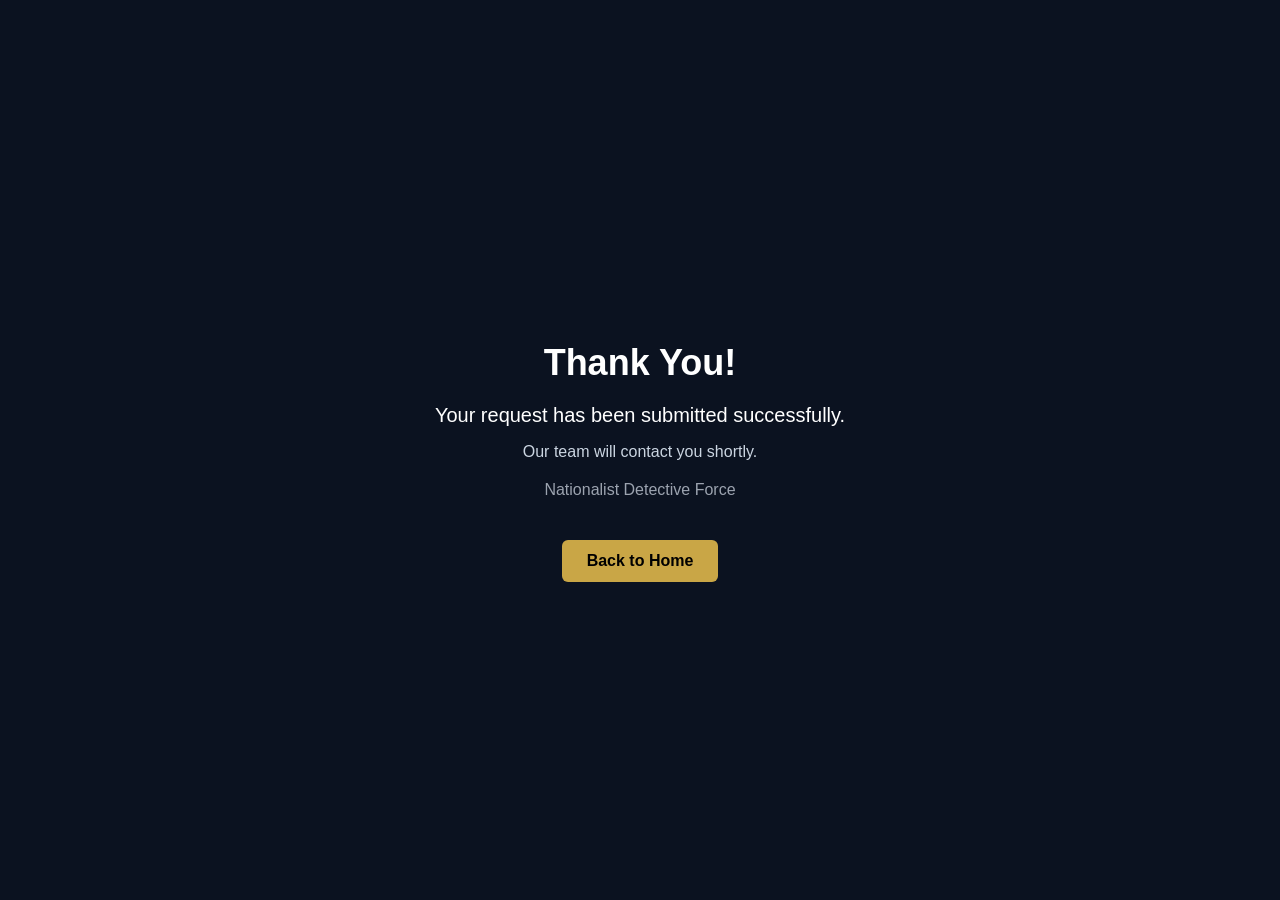
==== thankyou.html @ a0136c95 "changes" ====
<!DOCTYPE html>
<html lang="en">
<head>
    <meta charset="UTF-8">
    <meta name="viewport" content="width=device-width, initial-scale=1.0">
    <title>Thank You</title>

    <style>
        body {
            margin: 0;
            padding: 0;
            background: #0b1220;
            color: white;
            font-family: Arial, sans-serif;
            display: flex;
            align-items: center;
            justify-content: center;
            height: 100vh;
            text-align: center;
        }

        .container {
            max-width: 600px;
            padding: 20px;
        }

        h1 {
            font-size: 36px;
            margin-bottom: 15px;
        }

        .main-text {
            font-size: 20px;
            margin-bottom: 10px;
        }

        .sub-text {
            font-size: 16px;
            color: #cbd5e1;
        }

        .btn {
            margin-top: 25px;
            display: inline-block;
            padding: 12px 25px;
            background: #c9a646;
            color: #000;
            text-decoration: none;
            border-radius: 6px;
            font-size: 16px;
            font-weight: bold;
        }

        .btn:hover {
            background: #e0bb5a;
        }

        /* 📱 Mobile Responsive */
        @media (max-width: 600px) {
            h1 {
                font-size: 28px;
            }

            .main-text {
                font-size: 18px;
            }

            .sub-text {
                font-size: 14px;
            }

            .btn {
                font-size: 14px;
                padding: 10px 20px;
            }
        }
    </style>
</head>

<body>

    <div class="container">
        <h1>Thank You!</h1>
        <p class="main-text">Your request has been submitted successfully.</p>
        <p class="sub-text">Our team will contact you shortly.</p>
        <p style="margin-top:20px; color:#9ca3af;">
            Nationalist Detective Force
        </p>

        <a href="/" class="btn">Back to Home</a>

       

    </div>

</body>
</html>
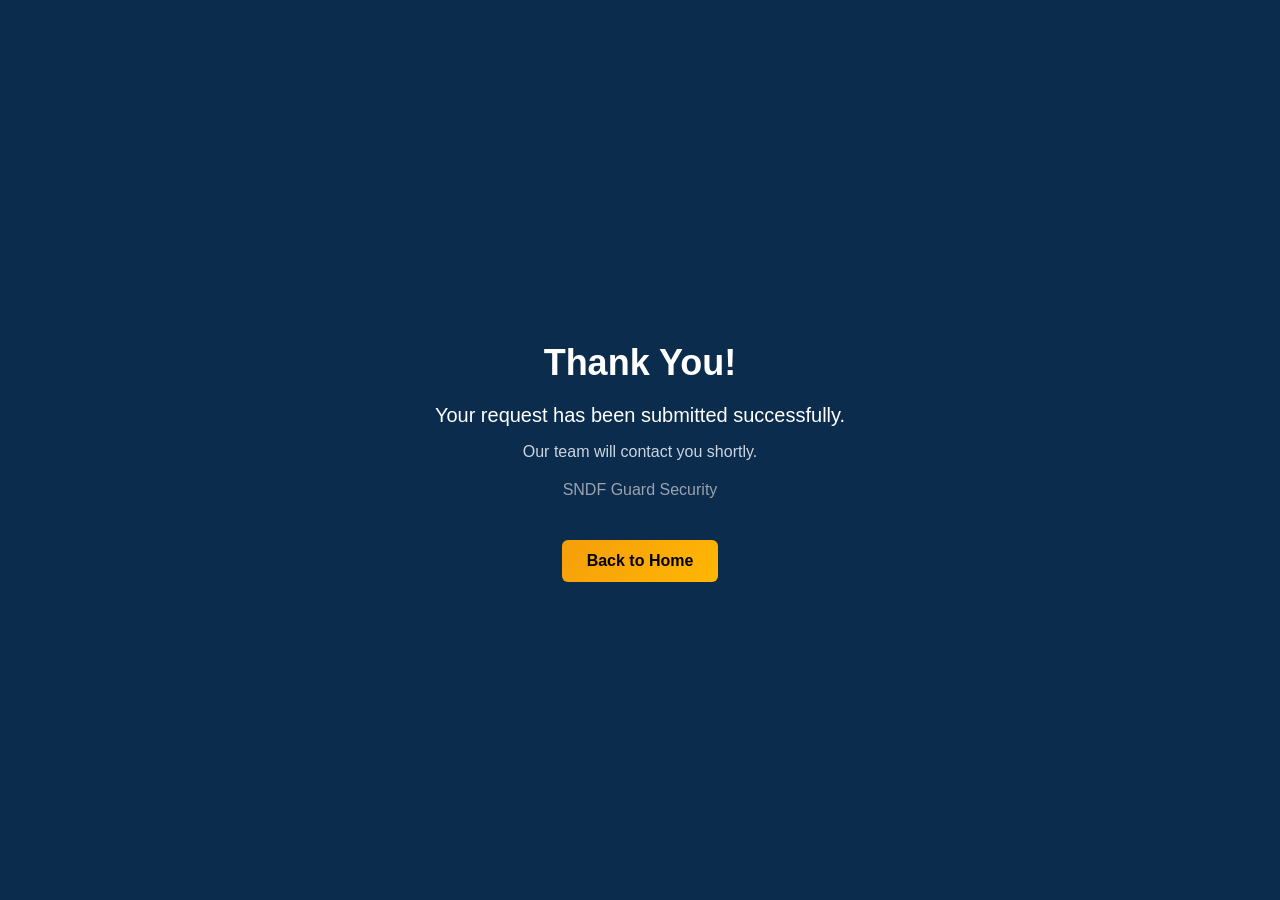
==== commit 74c6abd3: "changes" ====
--- a/thankyou.html
+++ b/thankyou.html
@@ -9,7 +9,7 @@
         body {
             margin: 0;
             padding: 0;
-            background: #0b1220;
+             background: #0b2c4d;
             color: white;
             font-family: Arial, sans-serif;
             display: flex;
@@ -43,7 +43,7 @@
             margin-top: 25px;
             display: inline-block;
             padding: 12px 25px;
-            background: #c9a646;
+           background: linear-gradient(135deg, #f59e0b, #ffb703);
             color: #000;
             text-decoration: none;
             border-radius: 6px;
@@ -51,9 +51,7 @@
             font-weight: bold;
         }
 
-        .btn:hover {
-            background: #e0bb5a;
-        }
+       
 
         /* 📱 Mobile Responsive */
         @media (max-width: 600px) {
@@ -84,7 +82,7 @@
         <p class="main-text">Your request has been submitted successfully.</p>
         <p class="sub-text">Our team will contact you shortly.</p>
         <p style="margin-top:20px; color:#9ca3af;">
-            Nationalist Detective Force
+            SNDF Guard Security
         </p>
 
         <a href="/" class="btn">Back to Home</a>
